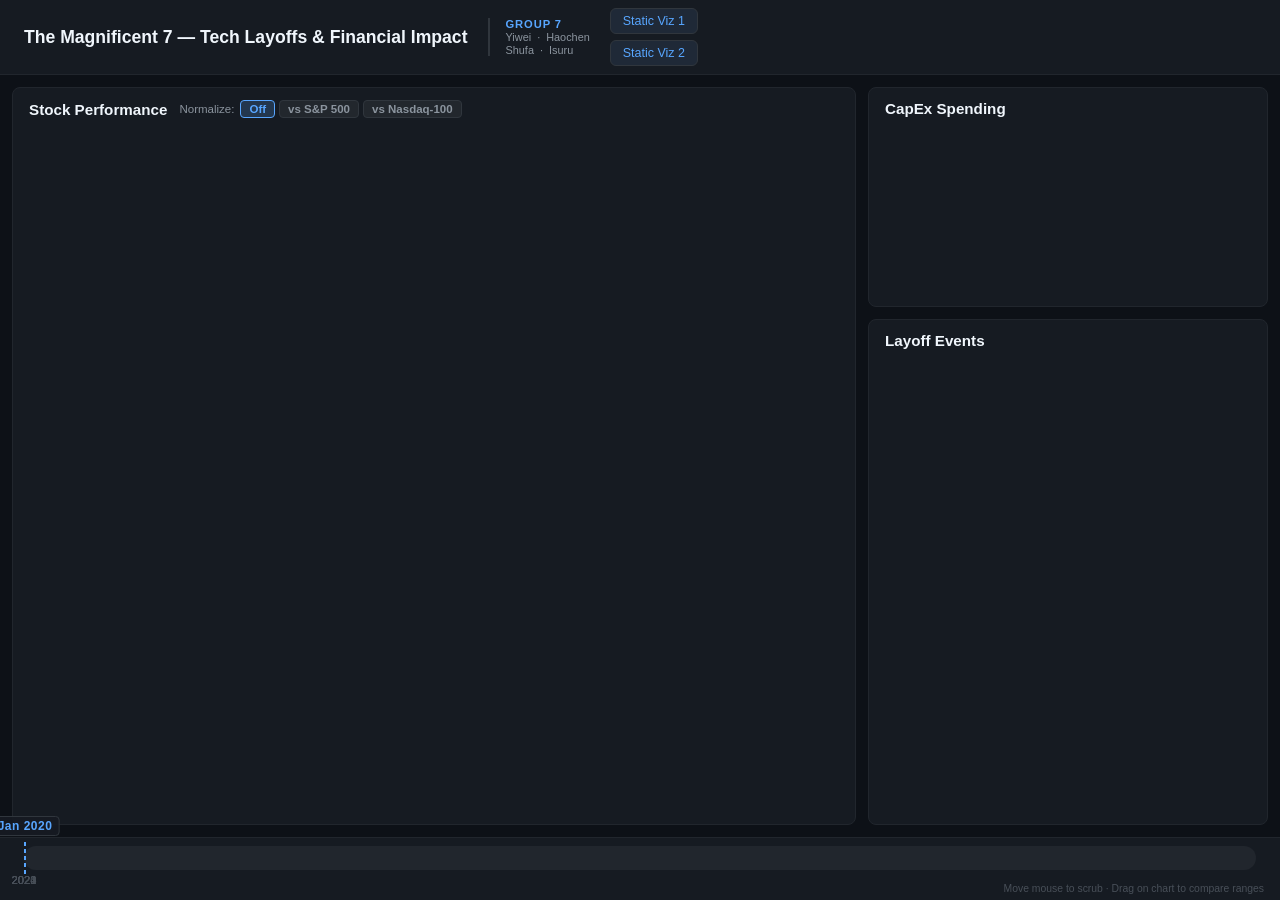
==== index.html @ 7dbf59ec "Deploy: Sync with private repo (new feature XYZ)" ====
<!DOCTYPE html>
<html lang="en">

<head>
  <meta charset="UTF-8">
  <meta name="viewport" content="width=device-width, initial-scale=1.0">
  <title>Magnificent 7: Layoffs, Stock Prices & CapEx</title>
  <link rel="stylesheet" href="css/style.css">
  <script src="https://d3js.org/d3.v7.min.js"></script>
</head>

<body>

  <!-- Top bar -->
  <header>
    <div class="header-row1">
      <h1>The Magnificent 7 — Tech Layoffs & Financial Impact</h1>
      <div class="group-info">
        <span class="group-label">Group 7</span>
        <span class="group-members">Yiwei &nbsp;·&nbsp; Haochen</span>
        <span class="group-members">Shufa &nbsp;·&nbsp; Isuru</span>
      </div>
      <div class="static-viz-links">
        <a href="https://project-graph-1-2rluggj8njhnbhdl8ik7cz.streamlit.app/" target="_blank" class="static-viz-btn">Static Viz 1</a>
        <a href="https://www.google.com" target="_blank" class="static-viz-btn">Static Viz 2</a>
      </div>
      <div class="header-filters">
        <div id="company-filter" class="company-filter"></div>
        <div class="year-bench-row">
          <div id="year-filter" class="year-filter"></div>
          <div id="benchmark-filter" class="benchmark-filter"></div>
        </div>
      </div>
    </div>
  </header>

  <!-- Main dashboard — all in one screen -->
  <div class="dashboard">

    <!-- Left: Stock chart (main) -->
    <div class="panel panel-main">
      <div class="panel-header">
        <h2>Stock Performance</h2>
        <div id="normalize-btns" class="normalize-btns">
          <span class="normalize-label">Normalize:</span>
          <button class="norm-btn active" data-norm="none">Off</button>
          <button class="norm-btn" data-norm="SPX">vs S&amp;P 500</button>
          <button class="norm-btn" data-norm="QQQ">vs Nasdaq-100</button>
        </div>
        <div class="legend" id="stock-legend"></div>
      </div>
      <div id="stock-chart">
        <div id="compare-info"></div>
        <div id="scrub-info"></div>
      </div>
    </div>

    <!-- Right column -->
    <div class="panel-right">

      <!-- Top right: CapEx -->
      <div class="panel panel-small panel-capex">
        <div class="panel-header">
          <h2>CapEx Spending</h2>
          <div class="legend" id="capex-legend"></div>
        </div>
        <div id="capex-chart"></div>
      </div>

      <!-- Bottom right: Layoff info cards -->
      <div class="panel panel-small panel-layoff">
        <div class="panel-header">
          <h2>Layoff Events</h2>
        </div>
        <div id="layoff-panel"></div>
      </div>

    </div>
  </div>

  <!-- Timeline scrubber bar at bottom -->
  <div id="timeline-bar">
    <div id="timeline-track">
      <div id="timeline-range"></div>
      <div id="timeline-cursor-start">
        <span id="range-start-date">Jan 2020</span>
      </div>
      <div id="timeline-cursor">
        <span id="current-date">Jan 2020</span>
      </div>
      <div id="timeline-events"></div>
    </div>
    <div class="timeline-labels">
      <span>2020</span><span>2021</span><span>2022</span><span>2023</span><span>2024</span>
    </div>
    <div class="timeline-footer">
      <span class="timeline-hint" id="timeline-hint">Move mouse to scrub · Drag on chart to compare ranges</span>
    </div>
  </div>

  <!-- Tooltip -->
  <div id="tooltip"></div>

  <script src="js/main.js"></script>
</body>

</html>
---- css/style.css ----
* { margin: 0; padding: 0; box-sizing: border-box; }

body {
  font-family: -apple-system, BlinkMacSystemFont, "Segoe UI", Roboto, sans-serif;
  background: #0d1117;
  color: #c9d1d9;
  height: 100vh;
  overflow: hidden;
  display: flex;
  flex-direction: column;
}

/* ========== HEADER ========== */
header {
  padding: 8px 24px;
  background: #161b22;
  border-bottom: 1px solid #21262d;
  flex-shrink: 0;
  position: relative;
}

.header-row1 {
  display: flex;
  align-items: center;
  gap: 20px;
  width: 100%;
}

.group-info {
  display: flex;
  flex-direction: column;
  gap: 1px;
  padding-left: 16px;
  border-left: 2px solid #30363d;
  flex-shrink: 0;
}

.group-label {
  font-size: 0.7rem;
  font-weight: 600;
  color: #58a6ff;
  letter-spacing: 0.08em;
  text-transform: uppercase;
}

.group-members {
  font-size: 0.68rem;
  color: #8b949e;
  white-space: nowrap;
}

header h1 {
  font-size: 1.1rem;
  color: #f0f6fc;
  white-space: nowrap;
}

.subtitle {
  color: #8b949e;
  font-size: 0.8rem;
}

/* ========== STATIC VIZ LINKS ========== */
.static-viz-links {
  display: flex;
  flex-direction: column;
  gap: 6px;
}

.static-viz-btn {
  display: inline-block;
  padding: 5px 12px;
  background: #1f2937;
  color: #58a6ff;
  border: 1px solid #30363d;
  border-radius: 6px;
  font-size: 0.78rem;
  text-decoration: none;
  white-space: nowrap;
  transition: background 0.15s;
}

.static-viz-btn:hover {
  background: #2d3748;
  color: #79b8ff;
}

/* ========== HEADER FILTERS WRAPPER ========== */
.header-filters {
  display: flex;
  flex-direction: column;
  gap: 4px;
  min-width: 0;
  margin-left: auto;
}

.benchmark-filter {
  display: flex;
  align-items: center;
  gap: 4px;
  flex-shrink: 0;
  white-space: nowrap;
}

/* ========== YEAR + BENCHMARK ROW ========== */
.year-bench-row {
  display: flex;
  align-items: center;
  justify-content: space-between;
  gap: 12px;
  width: 100%;
}

/* ========== YEAR FILTER ========== */
.year-filter {
  display: flex;
  align-items: center;
  gap: 4px;
  flex-wrap: nowrap;
  white-space: nowrap;
}


.year-filter-label {
  color: #8b949e;
  font-size: 0.85rem;
  margin-right: 4px;
}

.year-btn {
  background: rgba(255, 255, 255, 0.05);
  border: 1px solid #30363d;
  border-radius: 4px;
  color: #8b949e;
  font-size: 0.78rem;
  font-weight: 600;
  padding: 2px 10px;
  cursor: pointer;
  transition: background 0.15s, color 0.15s, border-color 0.15s;
}

.year-btn:hover {
  background: rgba(88, 166, 255, 0.12);
  border-color: #58a6ff;
  color: #c9d1d9;
}

.year-btn.active {
  background: rgba(88, 166, 255, 0.2);
  border-color: #58a6ff;
  color: #58a6ff;
}

/* ========== COMPANY FILTER ========== */
.company-filter {
  display: flex;
  gap: 4px;
  flex-wrap: nowrap;
  align-items: center;
}

.company-filter span {
  color: #8b949e;
  font-size: 0.85rem;
  margin-right: 4px;
}

.filter-checkbox-label {
  display: flex;
  align-items: center;
  gap: 4px;
  cursor: pointer;
  font-size: 0.78rem;
  user-select: none;
  padding: 2px 5px;
  border-radius: 4px;
  transition: background 0.2s;
  white-space: nowrap;
}

.filter-checkbox-label:hover {
  background: rgba(255, 255, 255, 0.05);
}

.filter-checkbox-label input[type="checkbox"] {
  cursor: pointer;
  width: 13px;
  height: 13px;
  flex-shrink: 0;
}

.filter-checkbox-label .checkbox-text {
  color: #c9d1d9;
}

/* divider between individual company filter items and benchmark label */
.filter-divider {
  color: #444d56;
  font-size: 1rem;
  margin: 0 2px;
  user-select: none;
}

/* vertical rule between the company-filter block and year-filter block */
.filter-section-divider {
  width: 1px;
  height: 20px;
  background: #30363d;
  flex-shrink: 0;
}

.filter-benchmark-label {
  color: #8b949e;
  font-size: 0.8rem;
  font-style: italic;
  margin-right: 2px;
}

/* ========== TIME DISPLAY ========== */
#current-date {
  position: absolute;
  bottom: calc(100% + 6px);
  left: 50%;
  transform: translateX(-50%);
  font-size: 0.75rem;
  font-weight: 700;
  color: #58a6ff;
  background: rgba(22, 27, 34, 0.92);
  border: 1px solid #30363d;
  border-radius: 4px;
  padding: 2px 6px;
  white-space: nowrap;
  pointer-events: none;
  letter-spacing: 0.5px;
}

/* ========== DASHBOARD GRID ========== */
.dashboard {
  flex: 1;
  display: flex;
  gap: 12px;
  padding: 12px;
  min-height: 0;
}

.panel {
  background: #161b22;
  border: 1px solid #21262d;
  border-radius: 8px;
  padding: 12px 16px;
  display: flex;
  flex-direction: column;
}

.panel-main {
  flex: 2;
  min-width: 0;
  min-height: 0;
}

.panel-right {
  flex: 1;
  display: flex;
  flex-direction: column;
  gap: 12px;
  min-width: 300px;
  max-width: 400px;
}

.panel-small {
  min-height: 0;
}

.panel-capex {
  flex: 0 0 220px;
}

#capex-legend {
  display: grid;
  grid-template-columns: repeat(3, auto);
  gap: 2px 8px;
  justify-content: start;
}

.panel-layoff {
  flex: 1;
}

.panel-header {
  display: flex;
  align-items: center;
  gap: 12px;
  margin-bottom: 8px;
  flex-shrink: 0;
}

.panel-header h2 {
  font-size: 0.95rem;
  color: #f0f6fc;
  white-space: nowrap;
}

/* ========== NORMALIZE BUTTONS ========== */
.normalize-btns {
  display: flex;
  align-items: center;
  gap: 4px;
  flex-shrink: 0;
}

.normalize-label {
  color: #8b949e;
  font-size: 0.72rem;
  white-space: nowrap;
  margin-right: 2px;
}

.norm-btn {
  background: rgba(255, 255, 255, 0.05);
  border: 1px solid #30363d;
  border-radius: 4px;
  color: #8b949e;
  font-size: 0.72rem;
  font-weight: 600;
  padding: 2px 8px;
  cursor: pointer;
  white-space: nowrap;
  transition: background 0.15s, color 0.15s, border-color 0.15s;
}

.norm-btn:hover {
  background: rgba(88, 166, 255, 0.12);
  border-color: #58a6ff;
  color: #c9d1d9;
}

.norm-btn.active {
  background: rgba(88, 166, 255, 0.2);
  border-color: #58a6ff;
  color: #58a6ff;
}

/* ========== LEGEND ========== */
.legend {
  display: flex;
  flex-wrap: wrap;
  gap: 8px;
}

.legend-item {
  display: flex;
  align-items: center;
  gap: 5px;
  cursor: pointer;
  padding: 2px 8px;
  border-radius: 4px;
  font-size: 0.75rem;
  user-select: none;
  transition: opacity 0.2s;
}

.legend-item:hover { background: #21262d; }
.legend-item.disabled { opacity: 0.25; }

.legend-swatch {
  width: 12px;
  height: 3px;
  border-radius: 2px;
}

/* ========== TIMELINE BAR ========== */
#timeline-bar {
  flex-shrink: 0;
  position: relative;
  padding: 8px 24px 14px;
  background: #161b22;
  border-top: 1px solid #21262d;
}

#timeline-track {
  position: relative;
  height: 24px;
  background: #21262d;
  border-radius: 12px;
  cursor: crosshair;
  overflow: visible;
}

#timeline-cursor {
  position: absolute;
  top: -4px;
  width: 2px;
  height: 32px;
  background: repeating-linear-gradient(
    to bottom,
    #58a6ff 0px,
    #58a6ff 4px,
    transparent 4px,
    transparent 7px
  );
  border-radius: 0;
  pointer-events: none;
  transition: left 0.05s linear;
  box-shadow: none;
  overflow: visible;
}

#timeline-cursor-start {
  display: none;
  position: absolute;
  top: -4px;
  width: 10px;
  height: 32px;
  background: rgba(255, 255, 255, 0.7);
  border-radius: 2px;
  pointer-events: all;
  cursor: ew-resize;
  box-shadow: 0 0 6px rgba(255, 255, 255, 0.3);
  overflow: visible;
  z-index: 10;
}

#timeline-range {
  display: none;
}

#range-start-date {
  position: absolute;
  bottom: calc(100% + 6px);
  left: 50%;
  transform: translateX(-50%);
  font-size: 0.7rem;
  font-weight: 700;
  color: rgba(255, 255, 255, 0.7);
  background: rgba(22, 27, 34, 0.92);
  border: 1px solid #30363d;
  border-radius: 4px;
  padding: 2px 6px;
  white-space: nowrap;
  pointer-events: none;
}

/* Show range elements only in compare mode */
#timeline-bar.compare-active #timeline-cursor-start,
#timeline-bar.compare-active #timeline-range {
  display: block;
}

/* End cursor becomes draggable in compare mode */
#timeline-bar.compare-active #timeline-cursor {
  cursor: ew-resize;
  pointer-events: all;
  z-index: 10;
  /* Switch from dashed gradient to solid block — matching start cursor style */
  width: 10px;
  background: #58a6ff;
  border-radius: 2px;
  box-shadow: 0 0 6px rgba(88, 166, 255, 0.4);
}

/* In compare mode, move end cursor label below the track (same as start cursor label) */

.timeline-footer {
  position: absolute;
  right: 16px;
  bottom: 6px;
  display: flex;
  align-items: center;
  gap: 10px;
}


.timeline-hint {
  font-size: 0.65rem;
  color: #484f58;
  text-align: center;
  padding-top: 2px;
}

.range-start-line {
  stroke: rgba(255, 255, 255, 0.35);
  stroke-width: 1.5px;
  stroke-dasharray: 4,3;
}

.timeline-labels {
  position: relative;
  height: 16px;
  padding: 4px 0 0;
  font-size: 0.7rem;
  color: #484f58;
}

.timeline-labels span {
  position: absolute;
  transform: translateX(-50%);
}

/* Event ticks on timeline */
.timeline-tick {
  position: absolute;
  top: 4px;
  width: 2px;
  height: 16px;
  border-radius: 1px;
  pointer-events: none;
}

/* ========== TOOLTIP ========== */
#tooltip {
  position: fixed;
  background: rgba(33, 38, 45, 0.96);
  border: 1px solid #30363d;
  border-radius: 6px;
  padding: 10px 14px;
  font-size: 0.8rem;
  color: #c9d1d9;
  pointer-events: none;
  opacity: 0;
  transition: opacity 0.12s;
  z-index: 1000;
  max-width: 300px;
  line-height: 1.5;
  backdrop-filter: blur(8px);
}

#tooltip .tt-title {
  font-weight: 600;
  color: #f0f6fc;
  margin-bottom: 4px;
}

#tooltip .tt-row {
  display: flex;
  justify-content: space-between;
  gap: 14px;
}

#tooltip .tt-label { color: #8b949e; }

/* ========== CHART CONTAINERS ========== */
#stock-chart,
#capex-chart {
  flex: 1;
  min-height: 0;
  overflow: hidden;
  position: relative;
}

/* ========== SCRUB INFO PANEL (right-edge fallback) ========== */
#scrub-info {
  display: none;
  position: absolute;
  top: 20px;
  left: 85px;
  background: rgba(13, 17, 23, 0.93);
  border: 1px solid #30363d;
  border-radius: 6px;
  padding: 8px 12px;
  pointer-events: none;
  min-width: 190px;
  z-index: 20;
}

.scrub-info-date {
  font-size: 0.68rem;
  color: #58a6ff;
  padding-bottom: 5px;
  margin-bottom: 5px;
  border-bottom: 1px solid #21262d;
}

.scrub-info-row {
  display: flex;
  justify-content: space-between;
  align-items: center;
  gap: 8px;
  padding: 2px 0;
}

.scrub-info-name {
  font-size: 0.68rem;
  font-weight: 600;
  white-space: nowrap;
  flex-shrink: 0;
}

.scrub-info-price {
  font-size: 0.68rem;
  color: #8b949e;
  flex: 1;
}

.scrub-info-pct {
  font-size: 0.72rem;
  font-weight: 700;
  text-align: right;
}

/* ========== COMPARE INFO PANEL ========== */
#compare-info {
  display: none;
  position: absolute;
  top: 20px;
  left: 85px;
  background: rgba(13, 17, 23, 0.93);
  border: 1px solid #30363d;
  border-radius: 6px;
  padding: 8px 12px;
  pointer-events: none;
  min-width: 230px;
  z-index: 20;
}

.compare-info-header {
  font-size: 0.68rem;
  color: #58a6ff;
  padding-bottom: 5px;
  margin-bottom: 5px;
  border-bottom: 1px solid #21262d;
}

.compare-info-days {
  color: #8b949e;
  font-size: 0.63rem;
  font-weight: 400;
  margin-left: 4px;
}

.compare-info-row {
  display: flex;
  justify-content: space-between;
  align-items: flex-start;
  gap: 8px;
  padding: 3px 0;
}

.compare-info-left {
  display: flex;
  flex-direction: column;
  gap: 1px;
}

.compare-info-name {
  font-weight: 600;
  font-size: 0.72rem;
}

.compare-info-prices {
  color: #8b949e;
  font-size: 0.63rem;
}

.compare-info-right {
  display: flex;
  flex-direction: column;
  align-items: flex-end;
  gap: 1px;
  flex-shrink: 0;
}

.compare-info-pct {
  font-weight: 700;
  font-size: 0.75rem;
}

.cmp-pos { color: #3fb950; }
.cmp-neg { color: #f85149; }

.compare-info-breakdown {
  font-size: 0.6rem;
  opacity: 0.6;
  font-weight: 400;
  white-space: nowrap;
}

/* ========== CHART STYLES ========== */
.axis text { fill: #8b949e; font-size: 10px; }
.axis line, .axis path { stroke: #30363d; }
.grid line { stroke: #21262d; stroke-dasharray: 2,2; }
.grid path { stroke: none; }

.zero-line { stroke: #8b949e; stroke-width: 1; stroke-dasharray: 4,3; opacity: 0.6; }

.stock-line { fill: none; stroke-width: 2; }
.stock-line-future { fill: none; stroke-width: 2; stroke-dasharray: 4,3; opacity: 0.15; }

/* Time cursor on chart */
.time-cursor {
  stroke: #58a6ff;
  stroke-width: 1.5;
  stroke-dasharray: 4,3;
  pointer-events: none;
}

/* Price dots on cursor line */
.cursor-dot {
  pointer-events: none;
  transition: cy 0.05s;
}

/* Layoff markers */
.layoff-marker {
  cursor: pointer;
  transition: r 0.15s, opacity 0.3s;
}

.layoff-marker-hidden { opacity: 0 !important; r: 0 !important; }

/* ========== LAYOFF INFO CARDS ========== */
#layoff-panel {
  flex: 1;
  overflow-y: auto;
  display: flex;
  flex-direction: column;
  gap: 6px;
}

.layoff-card {
  background: #21262d;
  border: 1px solid #30363d;
  border-radius: 6px;
  padding: 10px 12px;
  transition: opacity 0.3s, transform 0.3s;
  opacity: 0.3;
  transform: scale(0.95);
}

.layoff-card.visible {
  opacity: 1;
  transform: scale(1);
}

.layoff-card .card-company {
  font-weight: 600;
  font-size: 0.85rem;
  margin-bottom: 2px;
}

.layoff-card .card-detail {
  font-size: 0.75rem;
  color: #8b949e;
}

.layoff-card .card-count {
  font-size: 1.3rem;
  font-weight: 700;
  color: #f0f6fc;
}

/* ========== D3 BRUSH (Compare Mode) ========== */
.stock-brush .selection {
  fill: rgba(88, 166, 255, 0.10);
  stroke: #58a6ff;
  stroke-width: 1.5px;
}
.stock-brush .handle {
  display: none; /* hide thick default handles; thin stroke on selection serves as border */
}
.stock-brush .overlay {
  cursor: crosshair;
}

/* ========== CAPEX BARS ========== */
.capex-bar {
  transition: opacity 0.2s;
  cursor: pointer;
}
.capex-bar:hover { opacity: 0.8; }
.capex-bar-future { opacity: 0.15; }

/* ========== RESPONSIVE ========== */
@media (max-width: 900px) {
  .dashboard { flex-direction: column; }
  .panel-right { max-width: none; flex-direction: row; }
  .panel-small { min-height: 200px; }
}
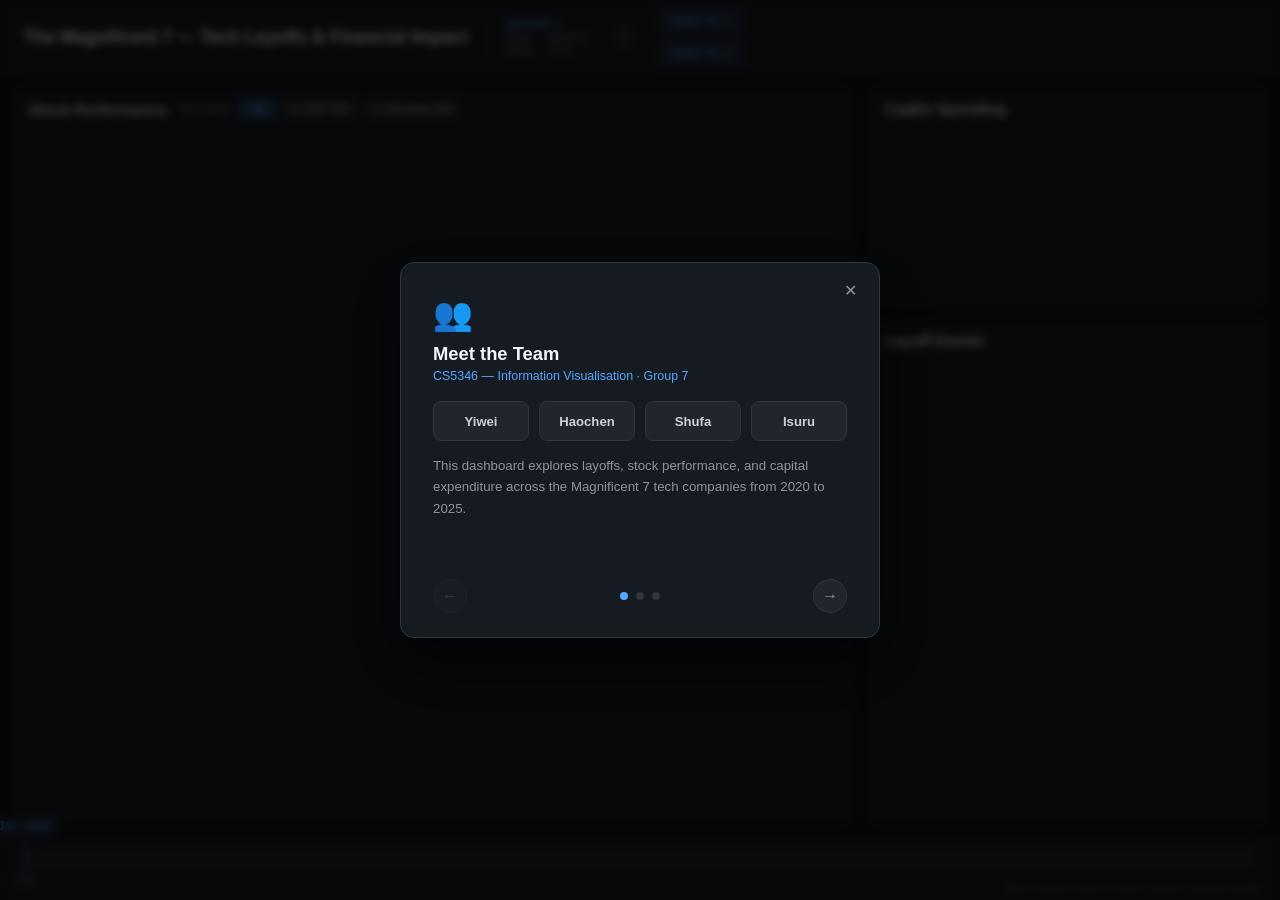
==== commit 4d39dad5: "Deploy: Sync with private repo (new feature XYZ)" ====
--- a/index.html
+++ b/index.html
@@ -20,6 +20,7 @@
         <span class="group-members">Yiwei &nbsp;·&nbsp; Haochen</span>
         <span class="group-members">Shufa &nbsp;·&nbsp; Isuru</span>
       </div>
+      <button class="info-icon-btn" id="open-info-modal" title="About & How to use">ⓘ</button>
       <div class="static-viz-links">
         <a href="https://project-graph-1-2rluggj8njhnbhdl8ik7cz.streamlit.app/" target="_blank" class="static-viz-btn">Static Viz 1</a>
         <a href="https://www.google.com" target="_blank" class="static-viz-btn">Static Viz 2</a>
@@ -101,7 +102,113 @@
   <!-- Tooltip -->
   <div id="tooltip"></div>
 
+  <!-- Info modal -->
+  <div id="info-modal" class="info-modal-overlay">
+    <div class="info-modal">
+      <button class="info-modal-close" id="close-info-modal">✕</button>
+
+      <!-- Slides -->
+      <div class="info-slides">
+
+        <!-- Slide 1: Team Intro -->
+        <div class="info-slide active">
+          <div class="slide-icon">👥</div>
+          <h2 class="slide-title">Meet the Team</h2>
+          <p class="slide-subtitle">CS5346 — Information Visualisation · Group 7</p>
+          <div class="team-grid">
+            <div class="team-member"><span class="member-name">Yiwei</span></div>
+            <div class="team-member"><span class="member-name">Haochen</span></div>
+            <div class="team-member"><span class="member-name">Shufa</span></div>
+            <div class="team-member"><span class="member-name">Isuru</span></div>
+          </div>
+          <p class="slide-desc">This dashboard explores layoffs, stock performance, and capital expenditure across the Magnificent 7 tech companies from 2020 to 2025.</p>
+        </div>
+
+        <!-- Slide 2: How to use the interactive dashboard -->
+        <div class="info-slide">
+          <div class="slide-icon">🖱️</div>
+          <h2 class="slide-title">Using the Dashboard</h2>
+          <ul class="slide-list">
+            <li><span class="list-key">Filter Bar (top right)</span> — toggle companies and years to focus your view</li>
+            <li><span class="list-key">Timeline Scrubber (bottom)</span> — hover to move the time cursor; see live stock prices and layoff markers</li>
+            <li><span class="list-key">Compare Mode</span> — drag across the chart area to select a date range and compare returns</li>
+            <li><span class="list-key">Normalize</span> — switch between raw price, vs S&amp;P 500, or vs Nasdaq-100</li>
+            <li><span class="list-key">Layoff Cards</span> — cards on the right highlight events near the current date</li>
+            <li><span class="list-key">Legend items</span> — click any company name to show/hide its line</li>
+          </ul>
+        </div>
+
+        <!-- Slide 3: How to open static visualisations -->
+        <div class="info-slide">
+          <div class="slide-icon">📊</div>
+          <h2 class="slide-title">Static Visualisations</h2>
+          <p class="slide-desc">Two additional static visualisations are available for deeper analysis. Click either button in the header to open them in a new tab.</p>
+          <div class="static-viz-demo">
+            <div class="demo-step">
+              <span class="demo-num">1</span>
+              <div>Look for <strong>Static Viz 1</strong> and <strong>Static Viz 2</strong> buttons in the top bar, between the group names and the filter controls.</div>
+            </div>
+            <div class="demo-step">
+              <span class="demo-num">2</span>
+              <div>Click a button — the visualisation opens in a <strong>new browser tab</strong> so you can keep the interactive dashboard open alongside it.</div>
+            </div>
+          </div>
+        </div>
+
+      </div><!-- /.info-slides -->
+
+      <!-- Navigation -->
+      <div class="info-nav">
+        <button class="info-nav-btn" id="slide-prev" disabled>&#8592;</button>
+        <div class="info-dots" id="info-dots">
+          <span class="dot active"></span>
+          <span class="dot"></span>
+          <span class="dot"></span>
+        </div>
+        <button class="info-nav-btn" id="slide-next">&#8594;</button>
+      </div>
+    </div>
+  </div><!-- /#info-modal -->
+
   <script src="js/main.js"></script>
+  <script>
+    (function () {
+      const modal = document.getElementById('info-modal');
+      const slides = modal.querySelectorAll('.info-slide');
+      const dots = modal.querySelectorAll('.dot');
+      const prevBtn = document.getElementById('slide-prev');
+      const nextBtn = document.getElementById('slide-next');
+      let current = 0;
+
+      function goTo(n) {
+        slides[current].classList.remove('active');
+        dots[current].classList.remove('active');
+        current = n;
+        slides[current].classList.add('active');
+        dots[current].classList.add('active');
+        prevBtn.disabled = current === 0;
+        nextBtn.disabled = current === slides.length - 1;
+      }
+
+      prevBtn.addEventListener('click', () => { if (current > 0) goTo(current - 1); });
+      nextBtn.addEventListener('click', () => { if (current < slides.length - 1) goTo(current + 1); });
+      dots.forEach((d, i) => d.addEventListener('click', () => goTo(i)));
+
+      document.getElementById('open-info-modal').addEventListener('click', () => {
+        goTo(0);
+        modal.classList.add('visible');
+      });
+      document.getElementById('close-info-modal').addEventListener('click', () => {
+        modal.classList.remove('visible');
+      });
+      modal.addEventListener('click', (e) => {
+        if (e.target === modal) modal.classList.remove('visible');
+      });
+
+      // Auto-open on first visit
+      modal.classList.add('visible');
+    })();
+  </script>
 </body>
 
 </html>
--- a/css/style.css
+++ b/css/style.css
@@ -59,6 +59,201 @@
   color: #8b949e;
   font-size: 0.8rem;
 }
+
+/* ========== INFO ICON BUTTON ========== */
+.info-icon-btn {
+  background: none;
+  border: none;
+  color: #8b949e;
+  font-size: 1.2rem;
+  cursor: pointer;
+  padding: 2px 4px;
+  line-height: 1;
+  flex-shrink: 0;
+  transition: color 0.15s;
+}
+.info-icon-btn:hover { color: #58a6ff; }
+
+/* ========== INFO MODAL OVERLAY ========== */
+.info-modal-overlay {
+  position: fixed;
+  inset: 0;
+  background: rgba(0, 0, 0, 0.7);
+  backdrop-filter: blur(4px);
+  display: flex;
+  align-items: center;
+  justify-content: center;
+  z-index: 2000;
+  opacity: 0;
+  pointer-events: none;
+  transition: opacity 0.2s;
+}
+.info-modal-overlay.visible {
+  opacity: 1;
+  pointer-events: all;
+}
+
+.info-modal {
+  background: #161b22;
+  border: 1px solid #30363d;
+  border-radius: 14px;
+  width: 480px;
+  max-width: 94vw;
+  padding: 32px 32px 24px;
+  position: relative;
+  box-shadow: 0 24px 60px rgba(0,0,0,0.6);
+}
+
+.info-modal-close {
+  position: absolute;
+  top: 14px;
+  right: 16px;
+  background: none;
+  border: none;
+  color: #8b949e;
+  font-size: 1rem;
+  cursor: pointer;
+  padding: 4px 6px;
+  border-radius: 4px;
+  transition: color 0.15s, background 0.15s;
+}
+.info-modal-close:hover { color: #f0f6fc; background: #21262d; }
+
+/* ========== SLIDES ========== */
+.info-slides { min-height: 260px; }
+
+.info-slide { display: none; animation: slideIn 0.25s ease; }
+.info-slide.active { display: block; }
+
+@keyframes slideIn {
+  from { opacity: 0; transform: translateY(8px); }
+  to   { opacity: 1; transform: translateY(0); }
+}
+
+.slide-icon { font-size: 2rem; margin-bottom: 10px; }
+
+.slide-title {
+  font-size: 1.15rem;
+  font-weight: 700;
+  color: #f0f6fc;
+  margin-bottom: 4px;
+}
+
+.slide-subtitle {
+  font-size: 0.78rem;
+  color: #58a6ff;
+  margin-bottom: 18px;
+}
+
+.slide-desc {
+  font-size: 0.83rem;
+  color: #8b949e;
+  line-height: 1.6;
+  margin-top: 14px;
+}
+
+.team-grid {
+  display: grid;
+  grid-template-columns: repeat(4, 1fr);
+  gap: 10px;
+  margin-bottom: 4px;
+}
+.team-member {
+  background: #21262d;
+  border: 1px solid #30363d;
+  border-radius: 8px;
+  padding: 10px 6px;
+  text-align: center;
+}
+.member-name {
+  font-size: 0.82rem;
+  font-weight: 600;
+  color: #c9d1d9;
+}
+
+.slide-list {
+  list-style: none;
+  display: flex;
+  flex-direction: column;
+  gap: 10px;
+  margin-top: 6px;
+}
+.slide-list li {
+  font-size: 0.8rem;
+  color: #8b949e;
+  line-height: 1.5;
+  padding-left: 10px;
+  border-left: 2px solid #30363d;
+}
+.list-key {
+  color: #c9d1d9;
+  font-weight: 600;
+}
+
+.static-viz-demo {
+  display: flex;
+  flex-direction: column;
+  gap: 14px;
+  margin-top: 18px;
+}
+.demo-step {
+  display: flex;
+  align-items: flex-start;
+  gap: 14px;
+  font-size: 0.82rem;
+  color: #8b949e;
+  line-height: 1.55;
+}
+.demo-num {
+  flex-shrink: 0;
+  width: 24px;
+  height: 24px;
+  border-radius: 50%;
+  background: #58a6ff;
+  color: #0d1117;
+  font-weight: 700;
+  font-size: 0.75rem;
+  display: flex;
+  align-items: center;
+  justify-content: center;
+}
+.demo-step strong { color: #c9d1d9; }
+
+/* ========== MODAL NAVIGATION ========== */
+.info-nav {
+  display: flex;
+  align-items: center;
+  justify-content: space-between;
+  margin-top: 24px;
+}
+
+.info-nav-btn {
+  background: #21262d;
+  border: 1px solid #30363d;
+  color: #8b949e;
+  font-size: 1rem;
+  width: 34px;
+  height: 34px;
+  border-radius: 50%;
+  cursor: pointer;
+  transition: background 0.15s, color 0.15s;
+  display: flex;
+  align-items: center;
+  justify-content: center;
+}
+.info-nav-btn:hover:not(:disabled) { background: #2d3748; color: #f0f6fc; }
+.info-nav-btn:disabled { opacity: 0.3; cursor: default; }
+
+.info-dots { display: flex; gap: 8px; }
+.dot {
+  width: 8px;
+  height: 8px;
+  border-radius: 50%;
+  background: #30363d;
+  cursor: pointer;
+  transition: background 0.2s;
+}
+.dot.active { background: #58a6ff; }
 
 /* ========== STATIC VIZ LINKS ========== */
 .static-viz-links {
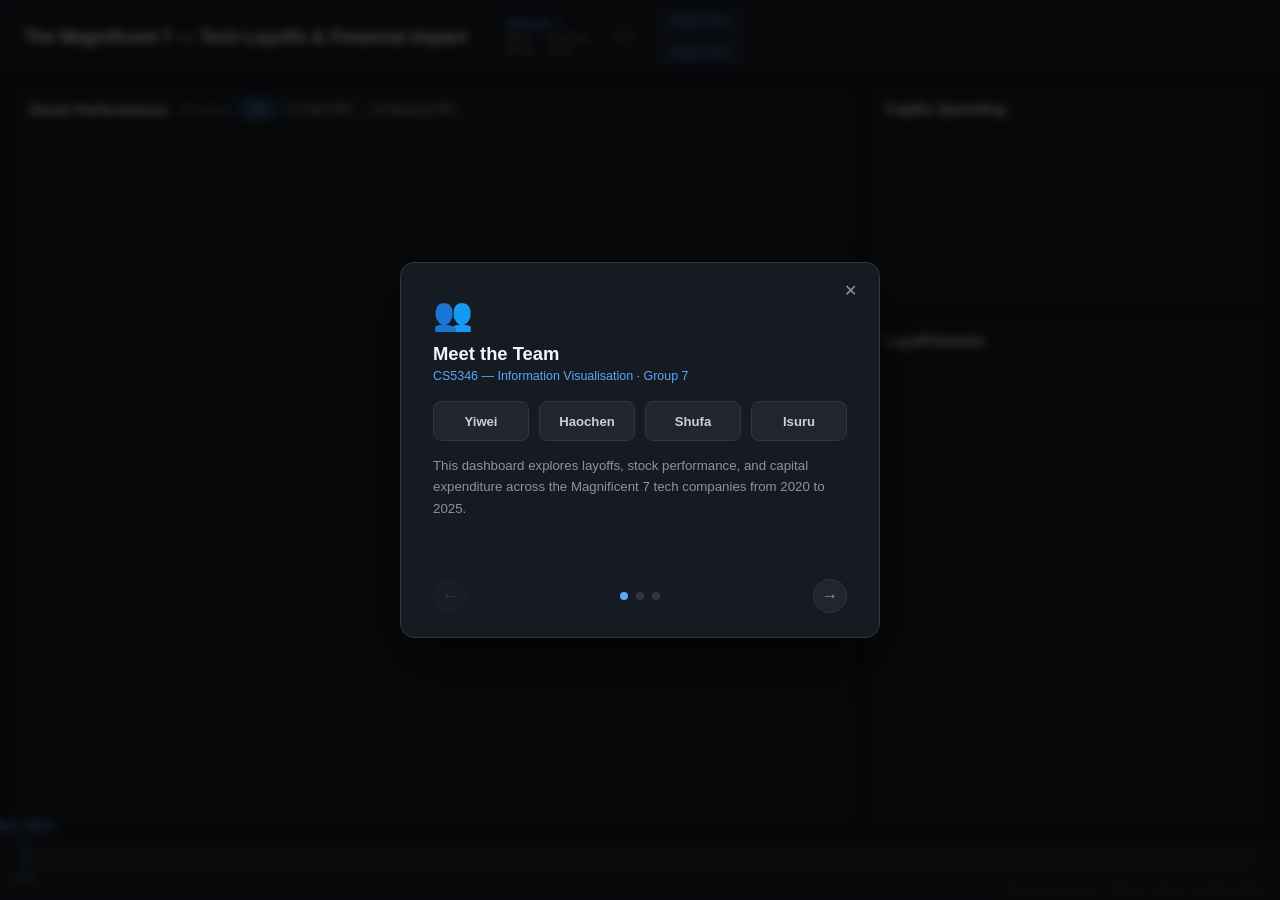
==== commit 1d2d3106: "Deploy: Sync with private repo (new feature XYZ)" ====
--- a/index.html
+++ b/index.html
@@ -102,112 +102,50 @@
   <!-- Tooltip -->
   <div id="tooltip"></div>
 
-  <!-- Info modal -->
-  <div id="info-modal" class="info-modal-overlay">
-    <div class="info-modal">
-      <button class="info-modal-close" id="close-info-modal">✕</button>
-
-      <!-- Slides -->
-      <div class="info-slides">
-
-        <!-- Slide 1: Team Intro -->
-        <div class="info-slide active">
-          <div class="slide-icon">👥</div>
-          <h2 class="slide-title">Meet the Team</h2>
-          <p class="slide-subtitle">CS5346 — Information Visualisation · Group 7</p>
-          <div class="team-grid">
-            <div class="team-member"><span class="member-name">Yiwei</span></div>
-            <div class="team-member"><span class="member-name">Haochen</span></div>
-            <div class="team-member"><span class="member-name">Shufa</span></div>
-            <div class="team-member"><span class="member-name">Isuru</span></div>
-          </div>
-          <p class="slide-desc">This dashboard explores layoffs, stock performance, and capital expenditure across the Magnificent 7 tech companies from 2020 to 2025.</p>
-        </div>
-
-        <!-- Slide 2: How to use the interactive dashboard -->
-        <div class="info-slide">
-          <div class="slide-icon">🖱️</div>
-          <h2 class="slide-title">Using the Dashboard</h2>
-          <ul class="slide-list">
-            <li><span class="list-key">Filter Bar (top right)</span> — toggle companies and years to focus your view</li>
-            <li><span class="list-key">Timeline Scrubber (bottom)</span> — hover to move the time cursor; see live stock prices and layoff markers</li>
-            <li><span class="list-key">Compare Mode</span> — drag across the chart area to select a date range and compare returns</li>
-            <li><span class="list-key">Normalize</span> — switch between raw price, vs S&amp;P 500, or vs Nasdaq-100</li>
-            <li><span class="list-key">Layoff Cards</span> — cards on the right highlight events near the current date</li>
-            <li><span class="list-key">Legend items</span> — click any company name to show/hide its line</li>
-          </ul>
-        </div>
-
-        <!-- Slide 3: How to open static visualisations -->
-        <div class="info-slide">
-          <div class="slide-icon">📊</div>
-          <h2 class="slide-title">Static Visualisations</h2>
-          <p class="slide-desc">Two additional static visualisations are available for deeper analysis. Click either button in the header to open them in a new tab.</p>
-          <div class="static-viz-demo">
-            <div class="demo-step">
-              <span class="demo-num">1</span>
-              <div>Look for <strong>Static Viz 1</strong> and <strong>Static Viz 2</strong> buttons in the top bar, between the group names and the filter controls.</div>
-            </div>
-            <div class="demo-step">
-              <span class="demo-num">2</span>
-              <div>Click a button — the visualisation opens in a <strong>new browser tab</strong> so you can keep the interactive dashboard open alongside it.</div>
-            </div>
-          </div>
-        </div>
-
-      </div><!-- /.info-slides -->
-
-      <!-- Navigation -->
-      <div class="info-nav">
-        <button class="info-nav-btn" id="slide-prev" disabled>&#8592;</button>
-        <div class="info-dots" id="info-dots">
-          <span class="dot active"></span>
-          <span class="dot"></span>
-          <span class="dot"></span>
-        </div>
-        <button class="info-nav-btn" id="slide-next">&#8594;</button>
-      </div>
-    </div>
-  </div><!-- /#info-modal -->
+  <!-- Info modal (content loaded from info-modal.html) -->
+  <div id="info-modal-container"></div>
 
   <script src="js/main.js"></script>
   <script>
-    (function () {
-      const modal = document.getElementById('info-modal');
-      const slides = modal.querySelectorAll('.info-slide');
-      const dots = modal.querySelectorAll('.dot');
-      const prevBtn = document.getElementById('slide-prev');
-      const nextBtn = document.getElementById('slide-next');
-      let current = 0;
+    fetch('info-modal.html')
+      .then(r => r.text())
+      .then(html => {
+        document.getElementById('info-modal-container').innerHTML = html;
 
-      function goTo(n) {
-        slides[current].classList.remove('active');
-        dots[current].classList.remove('active');
-        current = n;
-        slides[current].classList.add('active');
-        dots[current].classList.add('active');
-        prevBtn.disabled = current === 0;
-        nextBtn.disabled = current === slides.length - 1;
-      }
+        const modal = document.getElementById('info-modal');
+        const slides = modal.querySelectorAll('.info-slide');
+        const dots = modal.querySelectorAll('.dot');
+        const prevBtn = document.getElementById('slide-prev');
+        const nextBtn = document.getElementById('slide-next');
+        let current = 0;
 
-      prevBtn.addEventListener('click', () => { if (current > 0) goTo(current - 1); });
-      nextBtn.addEventListener('click', () => { if (current < slides.length - 1) goTo(current + 1); });
-      dots.forEach((d, i) => d.addEventListener('click', () => goTo(i)));
+        function goTo(n) {
+          slides[current].classList.remove('active');
+          dots[current].classList.remove('active');
+          current = n;
+          slides[current].classList.add('active');
+          dots[current].classList.add('active');
+          prevBtn.disabled = current === 0;
+          nextBtn.disabled = current === slides.length - 1;
+        }
 
-      document.getElementById('open-info-modal').addEventListener('click', () => {
-        goTo(0);
+        prevBtn.addEventListener('click', () => { if (current > 0) goTo(current - 1); });
+        nextBtn.addEventListener('click', () => { if (current < slides.length - 1) goTo(current + 1); });
+        dots.forEach((d, i) => d.addEventListener('click', () => goTo(i)));
+
+        document.getElementById('open-info-modal').addEventListener('click', () => {
+          goTo(0);
+          modal.classList.add('visible');
+        });
+        document.getElementById('close-info-modal').addEventListener('click', () => {
+          modal.classList.remove('visible');
+        });
+        modal.addEventListener('click', (e) => {
+          if (e.target === modal) modal.classList.remove('visible');
+        });
+
         modal.classList.add('visible');
       });
-      document.getElementById('close-info-modal').addEventListener('click', () => {
-        modal.classList.remove('visible');
-      });
-      modal.addEventListener('click', (e) => {
-        if (e.target === modal) modal.classList.remove('visible');
-      });
-
-      // Auto-open on first visit
-      modal.classList.add('visible');
-    })();
   </script>
 </body>
 
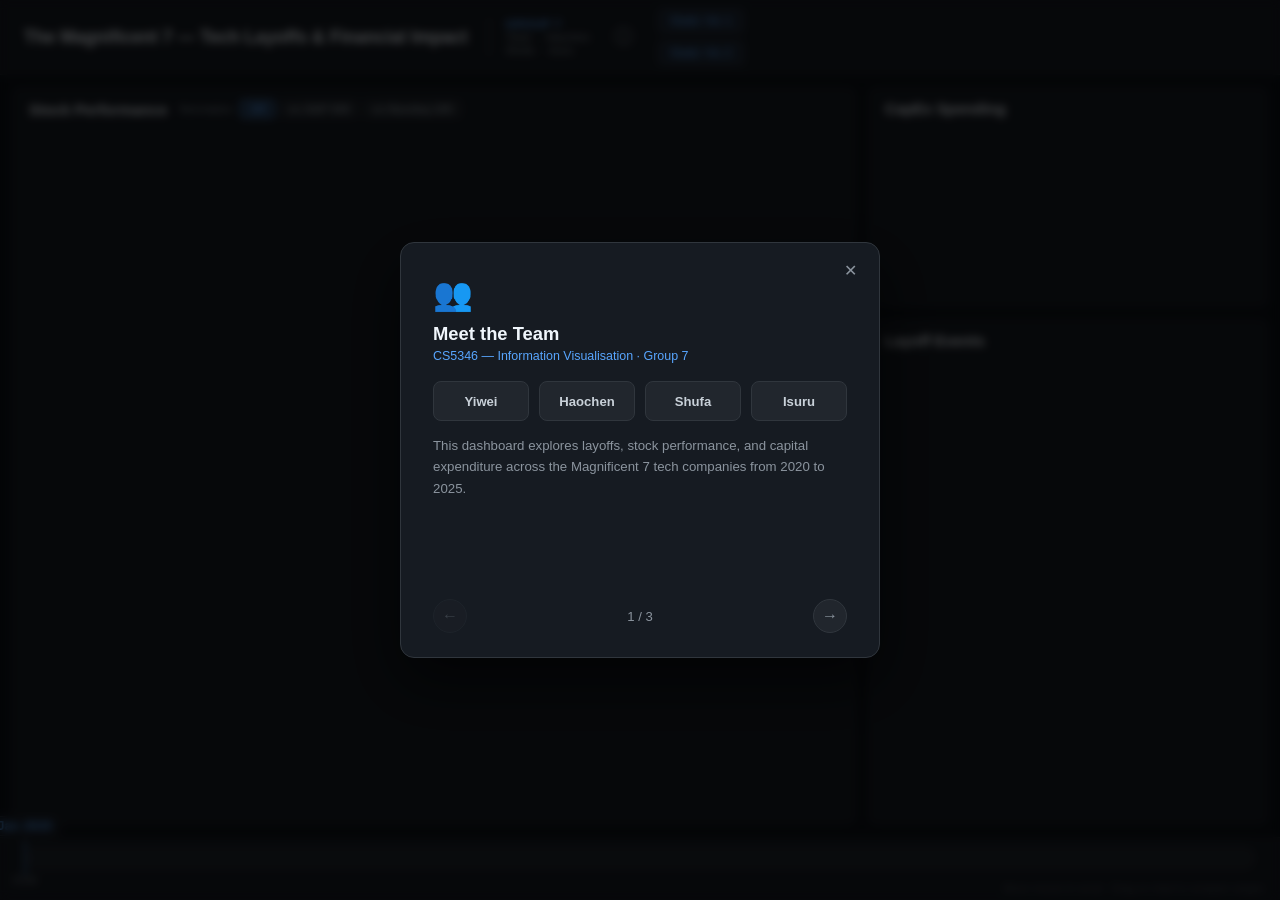
==== commit 04bb1857: "Deploy: Sync with private repo (new feature XYZ)" ====
--- a/index.html
+++ b/index.html
@@ -114,24 +114,22 @@
 
         const modal = document.getElementById('info-modal');
         const slides = modal.querySelectorAll('.info-slide');
-        const dots = modal.querySelectorAll('.dot');
+        const counter = document.getElementById('slide-counter');
         const prevBtn = document.getElementById('slide-prev');
         const nextBtn = document.getElementById('slide-next');
         let current = 0;
 
         function goTo(n) {
           slides[current].classList.remove('active');
-          dots[current].classList.remove('active');
           current = n;
           slides[current].classList.add('active');
-          dots[current].classList.add('active');
           prevBtn.disabled = current === 0;
           nextBtn.disabled = current === slides.length - 1;
+          counter.textContent = (current + 1) + ' / ' + slides.length;
         }
 
         prevBtn.addEventListener('click', () => { if (current > 0) goTo(current - 1); });
         nextBtn.addEventListener('click', () => { if (current < slides.length - 1) goTo(current + 1); });
-        dots.forEach((d, i) => d.addEventListener('click', () => goTo(i)));
 
         document.getElementById('open-info-modal').addEventListener('click', () => {
           goTo(0);
--- a/css/style.css
+++ b/css/style.css
@@ -120,9 +120,19 @@
 .info-modal-close:hover { color: #f0f6fc; background: #21262d; }
 
 /* ========== SLIDES ========== */
-.info-slides { min-height: 260px; }
-
-.info-slide { display: none; animation: slideIn 0.25s ease; }
+.info-slides {
+  height: 300px;
+  overflow: hidden;
+  position: relative;
+}
+
+.info-slide {
+  display: none;
+  position: absolute;
+  inset: 0;
+  overflow-y: auto;
+  animation: slideIn 0.25s ease;
+}
 .info-slide.active { display: block; }
 
 @keyframes slideIn {
@@ -244,16 +254,13 @@
 .info-nav-btn:hover:not(:disabled) { background: #2d3748; color: #f0f6fc; }
 .info-nav-btn:disabled { opacity: 0.3; cursor: default; }
 
-.info-dots { display: flex; gap: 8px; }
-.dot {
-  width: 8px;
-  height: 8px;
-  border-radius: 50%;
-  background: #30363d;
-  cursor: pointer;
-  transition: background 0.2s;
-}
-.dot.active { background: #58a6ff; }
+.slide-counter {
+  font-size: 0.82rem;
+  color: #8b949e;
+  font-variant-numeric: tabular-nums;
+  min-width: 40px;
+  text-align: center;
+}
 
 /* ========== STATIC VIZ LINKS ========== */
 .static-viz-links {
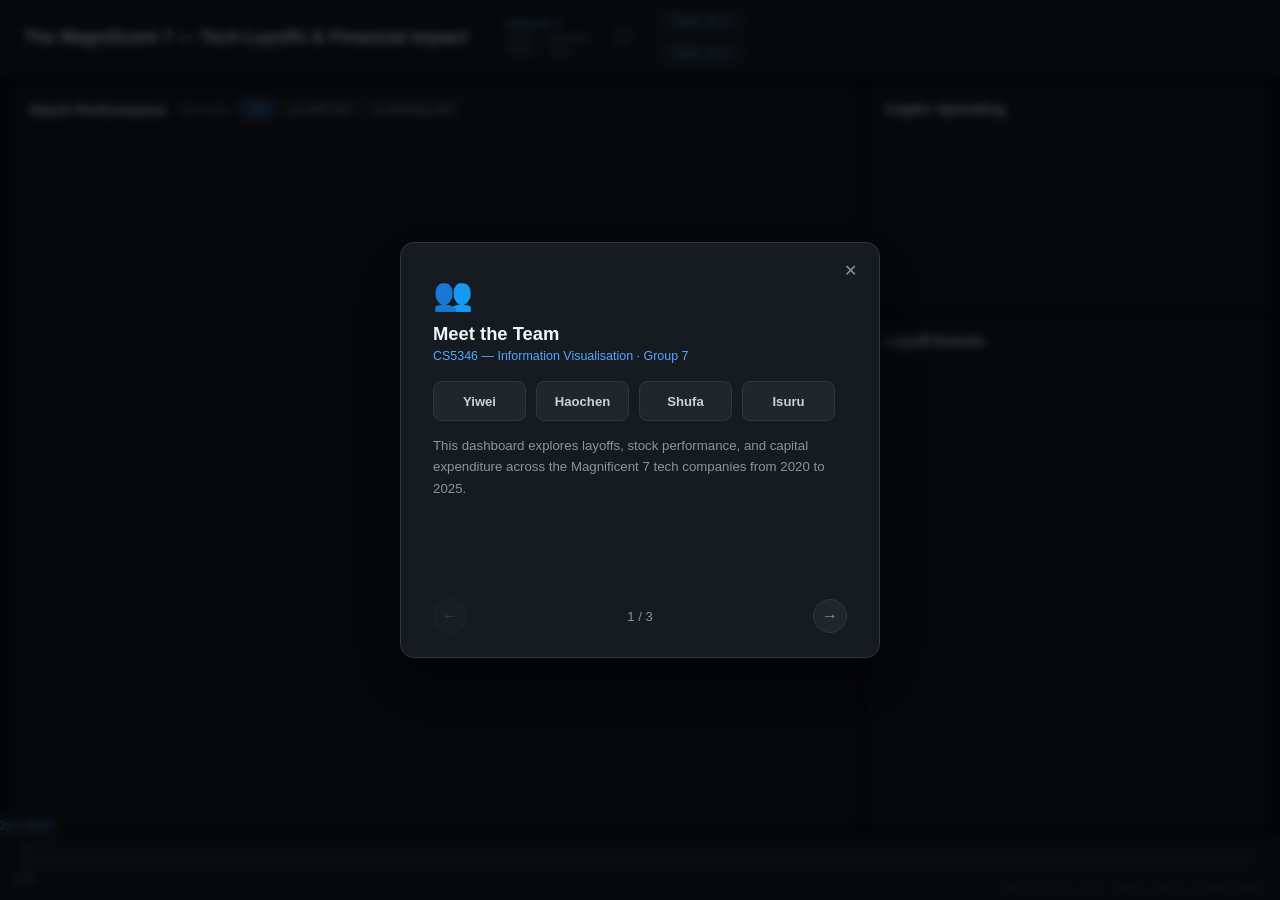
==== commit f34e7141: "Update link for Static Viz 2 to a local file" ====
--- a/index.html
+++ b/index.html
@@ -23,7 +23,7 @@
       <button class="info-icon-btn" id="open-info-modal" title="About & How to use">ⓘ</button>
       <div class="static-viz-links">
         <a href="https://project-graph-1-2rluggj8njhnbhdl8ik7cz.streamlit.app/" target="_blank" class="static-viz-btn">Static Viz 1</a>
-        <a href="https://www.google.com" target="_blank" class="static-viz-btn">Static Viz 2</a>
+        <a href="../layoffs_interactive.html" target="_blank" class="static-viz-btn">Static Viz 2</a>
       </div>
       <div class="header-filters">
         <div id="company-filter" class="company-filter"></div>
@@ -147,4 +147,4 @@
   </script>
 </body>
 
-</html>+</html>
--- a/css/style.css
+++ b/css/style.css
@@ -131,6 +131,7 @@
   position: absolute;
   inset: 0;
   overflow-y: auto;
+  padding-right: 12px;
   animation: slideIn 0.25s ease;
 }
 .info-slide.active { display: block; }
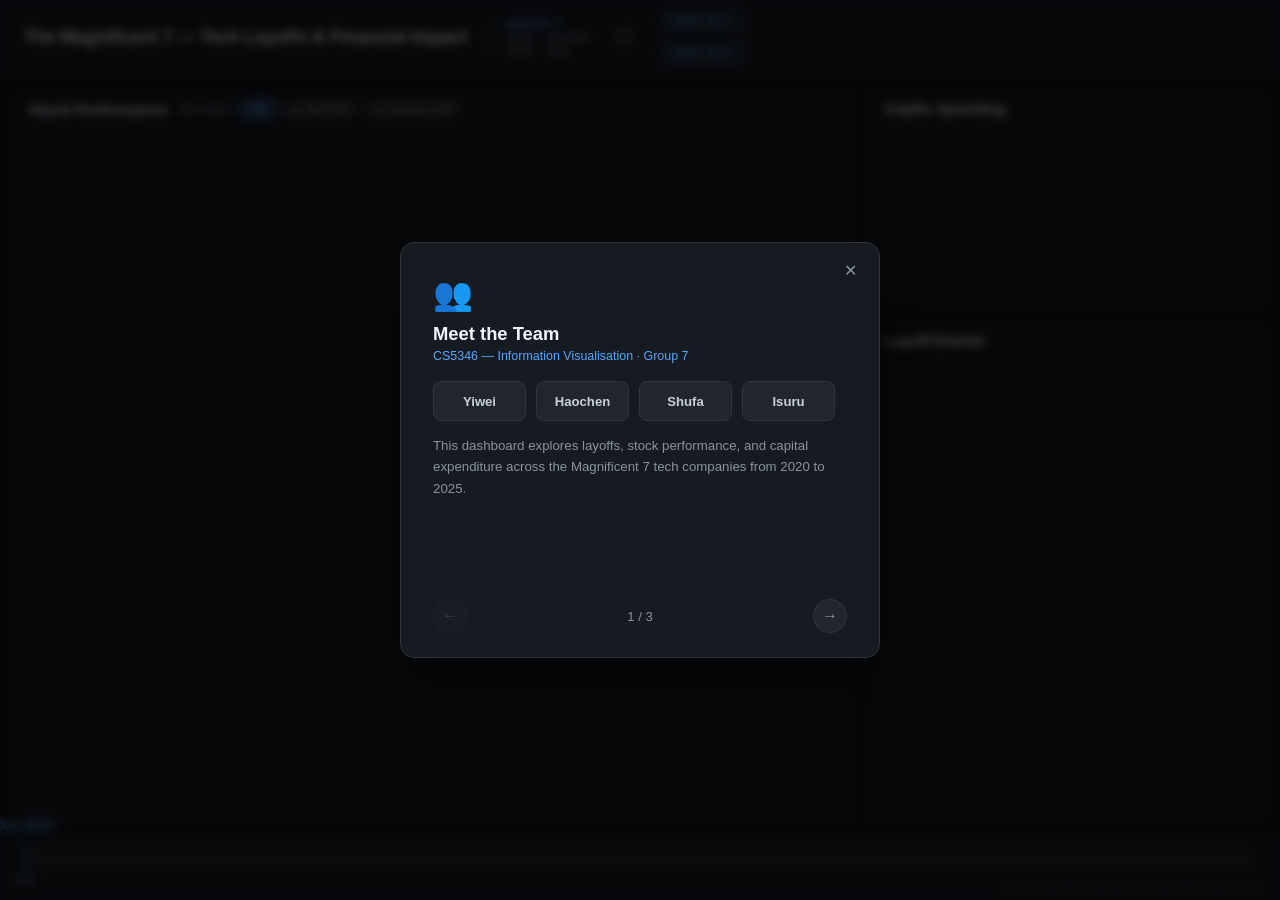
==== commit 0b812838: "Deploy: Sync with private repo (new feature XYZ)" ====
--- a/index.html
+++ b/index.html
@@ -17,13 +17,15 @@
       <h1>The Magnificent 7 — Tech Layoffs & Financial Impact</h1>
       <div class="group-info">
         <span class="group-label">Group 7</span>
-        <span class="group-members">Yiwei &nbsp;·&nbsp; Haochen</span>
-        <span class="group-members">Shufa &nbsp;·&nbsp; Isuru</span>
+        <div class="group-members-grid">
+          <span>Yiwei</span><span class="member-dot">·</span><span>Haochen</span>
+          <span>Shufa</span><span class="member-dot">·</span><span>Isuru</span>
+        </div>
       </div>
       <button class="info-icon-btn" id="open-info-modal" title="About & How to use">ⓘ</button>
       <div class="static-viz-links">
         <a href="https://project-graph-1-2rluggj8njhnbhdl8ik7cz.streamlit.app/" target="_blank" class="static-viz-btn">Static Viz 1</a>
-        <a href="../layoffs_interactive.html" target="_blank" class="static-viz-btn">Static Viz 2</a>
+        <a href="../layoffs_interactive_dark.html" target="_blank" class="static-viz-btn">Static Viz 2</a>
       </div>
       <div class="header-filters">
         <div id="company-filter" class="company-filter"></div>
--- a/css/style.css
+++ b/css/style.css
@@ -47,6 +47,21 @@
   font-size: 0.68rem;
   color: #8b949e;
   white-space: nowrap;
+}
+
+.group-members-grid {
+  display: grid;
+  grid-template-columns: auto auto auto;
+  column-gap: 5px;
+  row-gap: 1px;
+  font-size: 0.68rem;
+  color: #8b949e;
+  align-items: center;
+}
+
+.member-dot {
+  text-align: center;
+  color: #444d56;
 }
 
 header h1 {
@@ -760,9 +775,10 @@
   border: 1px solid #30363d;
   border-radius: 6px;
   padding: 8px 12px;
-  pointer-events: none;
+  pointer-events: all;
   min-width: 190px;
   z-index: 20;
+  user-select: none;
 }
 
 .scrub-info-date {
@@ -810,9 +826,27 @@
   border: 1px solid #30363d;
   border-radius: 6px;
   padding: 8px 12px;
-  pointer-events: none;
+  pointer-events: all;
   min-width: 230px;
   z-index: 20;
+  user-select: none;
+}
+
+.compare-info-drag-handle {
+  display: flex;
+  align-items: center;
+  justify-content: center;
+  height: 14px;
+  margin: -4px -8px 6px;
+  cursor: grab;
+  opacity: 0.4;
+}
+.compare-info-drag-handle:active { cursor: grabbing; }
+.compare-info-drag-handle::before {
+  content: "⠿";
+  font-size: 0.9rem;
+  letter-spacing: 2px;
+  color: #8b949e;
 }
 
 .compare-info-header {
